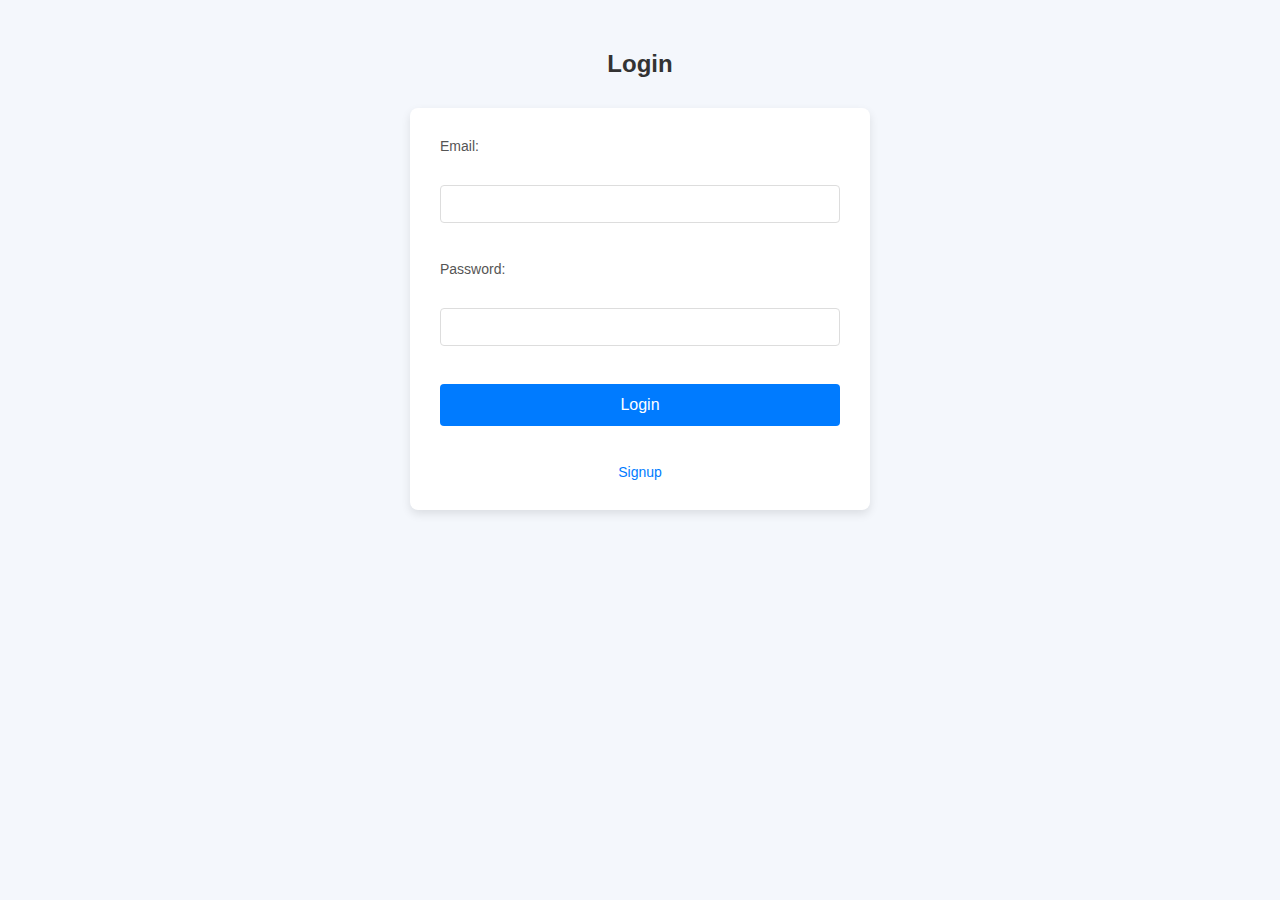
==== StegaSecure/templates/login.html @ 8ee2baeb "Add files via upload" ====
<!DOCTYPE html>
<html lang="en">
<head>
    <meta charset="UTF-8">
    <meta name="viewport" content="width=device-width, initial-scale=1.0">
    <title>Login</title>
    <style>
        body {
            font-family: Arial, sans-serif;
            background-color: #f4f7fc;
            margin: 0;
            padding: 0;
        }
        h2 {
            text-align: center;
            color: #333;
            margin-top: 50px;
        }
        .form-container {
            width: 100%;
            max-width: 400px;
            margin: 30px auto;
            background-color: #fff;
            padding: 30px;
            border-radius: 8px;
            box-shadow: 0 4px 10px rgba(0, 0, 0, 0.1);
        }
        label {
            font-size: 14px;
            color: #555;
            display: block;
            margin-bottom: 5px;
        }
        input[type="email"], input[type="password"] {
            width: 100%;
            padding: 10px;
            margin: 8px 0 20px;
            border: 1px solid #ddd;
            border-radius: 4px;
            box-sizing: border-box;
            font-size: 14px;
        }
        button {
            background-color: #007BFF;
            color: #fff;
            padding: 12px;
            width: 100%;
            border: none;
            border-radius: 4px;
            font-size: 16px;
            cursor: pointer;
        }
        button:hover {
            background-color: #0056b3;
        }
        a {
            display: block;
            text-align: center;
            margin-top: 20px;
            font-size: 14px;
            color: #007BFF;
            text-decoration: none;
        }
        a:hover {
            text-decoration: underline;
        }
    </style>
</head>
<body>
    <h2>Login</h2>
    <div class="form-container">
        <form action="/login" method="POST">
            <label for="email">Email:</label><br>
            <input type="email" id="email" name="email" required><br><br>

            <label for="password">Password:</label><br>
            <input type="password" id="password" name="password" required><br><br>

            <button type="submit">Login</button>
        </form>

        <br>
        <a href="/">Signup</a>
    </div>
</body>
</html>
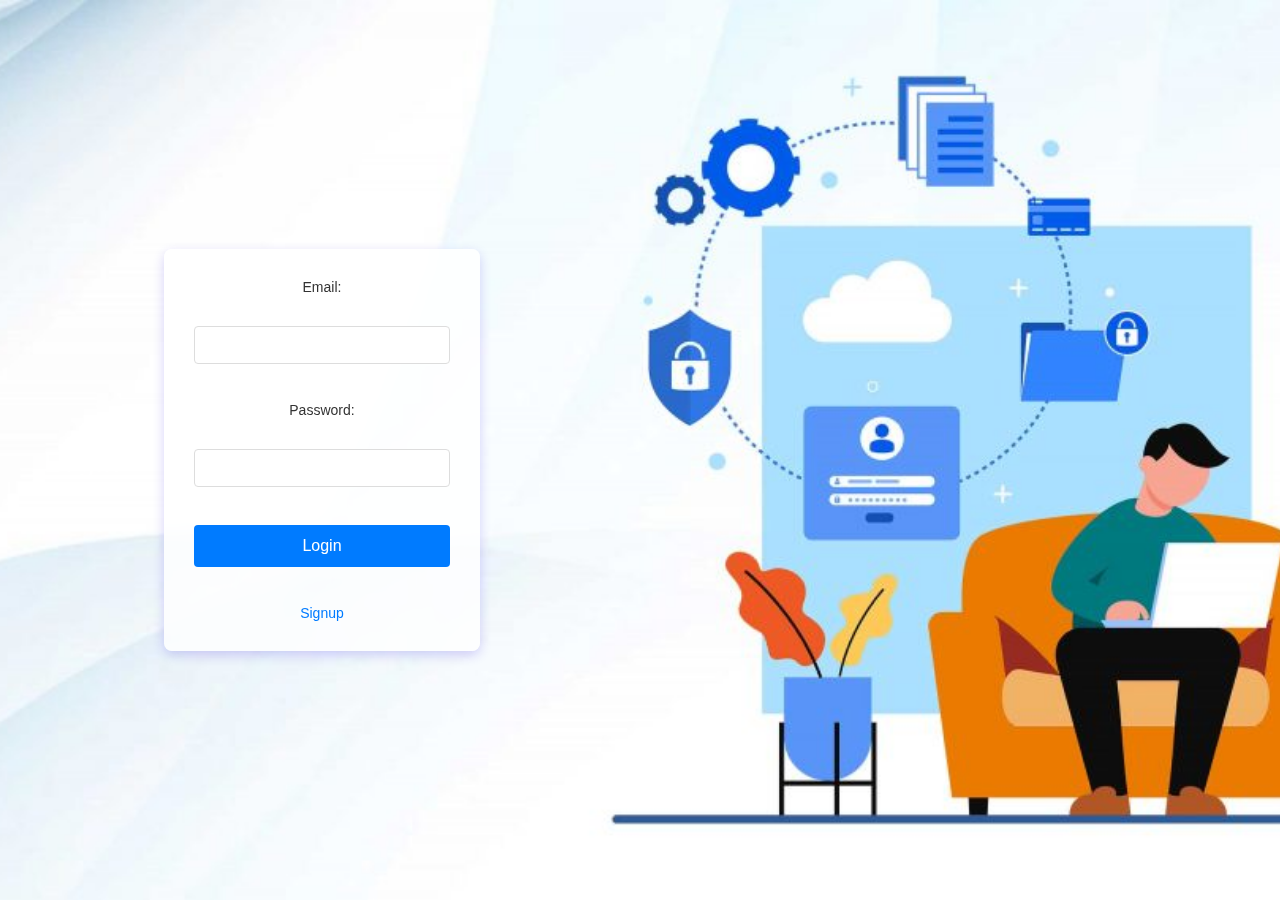
==== commit 6b03a05a: "Add files via upload" ====
--- a/StegaSecure/templates/login.html
+++ b/StegaSecure/templates/login.html
@@ -4,67 +4,7 @@
     <meta charset="UTF-8">
     <meta name="viewport" content="width=device-width, initial-scale=1.0">
     <title>Login</title>
-    <style>
-        body {
-            font-family: Arial, sans-serif;
-            background-color: #f4f7fc;
-            margin: 0;
-            padding: 0;
-        }
-        h2 {
-            text-align: center;
-            color: #333;
-            margin-top: 50px;
-        }
-        .form-container {
-            width: 100%;
-            max-width: 400px;
-            margin: 30px auto;
-            background-color: #fff;
-            padding: 30px;
-            border-radius: 8px;
-            box-shadow: 0 4px 10px rgba(0, 0, 0, 0.1);
-        }
-        label {
-            font-size: 14px;
-            color: #555;
-            display: block;
-            margin-bottom: 5px;
-        }
-        input[type="email"], input[type="password"] {
-            width: 100%;
-            padding: 10px;
-            margin: 8px 0 20px;
-            border: 1px solid #ddd;
-            border-radius: 4px;
-            box-sizing: border-box;
-            font-size: 14px;
-        }
-        button {
-            background-color: #007BFF;
-            color: #fff;
-            padding: 12px;
-            width: 100%;
-            border: none;
-            border-radius: 4px;
-            font-size: 16px;
-            cursor: pointer;
-        }
-        button:hover {
-            background-color: #0056b3;
-        }
-        a {
-            display: block;
-            text-align: center;
-            margin-top: 20px;
-            font-size: 14px;
-            color: #007BFF;
-            text-decoration: none;
-        }
-        a:hover {
-            text-decoration: underline;
-        }
-    </style>
+    <link rel="stylesheet" href="../static/css/login.css">
 </head>
 <body>
     <h2>Login</h2>
--- a/StegaSecure/static/css/login.css
+++ b/StegaSecure/static/css/login.css
@@ -0,0 +1,92 @@
+/* General Reset */
+body {
+    font-family: Arial, sans-serif;
+    margin: 0;
+    padding: 0;
+    display: flex;
+    justify-content: flex-start; /* Align the form container to the left */
+    align-items: center; /* Vertically center the container */
+    height: 100vh;
+    background-image: url('../media/login_bg.jpg'); /* Replace with your actual image path */
+    background-size: cover; /* Cover the entire background */
+    background-position: center; /* Center the background image */
+    background-repeat: no-repeat; /* Prevent repeating the background */
+    background-attachment: fixed; /* Fix the background while scrolling */
+}
+
+/* Heading Styling */
+h2 {
+    color: white;
+    text-align: center;
+    margin-top: 50px;
+    font-size: 28px;
+    width: 100%;
+}
+
+/* Form Container Styling */
+.form-container {
+    width: 2000px;
+    max-width: 600px; /* Fixed max-width */
+    /* height: 500px; */
+    padding: 30px;
+    background-color: rgba(255, 255, 255, 0.8); /* Semi-transparent background */
+    border-radius: 8px;
+    box-shadow: 0 4px 12px rgba(51, 24, 223, 0.2); /* Soft shadow for depth */
+    backdrop-filter: blur(8px); /* Subtle blur effect on the background */
+    text-align: center;
+    margin-right: 800px; /* Shift the container to the left */
+}
+
+/* Label Styling */
+label {
+    font-size: 14px;
+    color: #333;
+    display: block;
+    margin-bottom: 5px;
+}
+
+/* Input Fields Styling */
+input[type="email"],
+input[type="password"] {
+    width: 100%;
+    padding: 10px;
+    margin: 8px 0 20px;
+    border: 1px solid #ddd;
+    border-radius: 4px;
+    box-sizing: border-box;
+    font-size: 14px;
+    color: #333;
+}
+
+/* Button Styling */
+button {
+    background-color: #007BFF;
+    color: white;
+    padding: 12px;
+    width: 100%;
+    border: none;
+    border-radius: 4px;
+    font-size: 16px;
+    cursor: pointer;
+    transition: background-color 0.3s ease;
+}
+
+button:hover {
+    background-color: #0056b3;
+}
+
+/* Link Styling */
+a {
+    display: block;
+    text-align: center;
+    margin-top: 20px;
+    font-size: 14px;
+    color: #007BFF;
+    text-decoration: none;
+    transition: color 0.3s ease;
+}
+
+a:hover {
+    text-decoration: underline;
+    color: #0056b3;
+}
